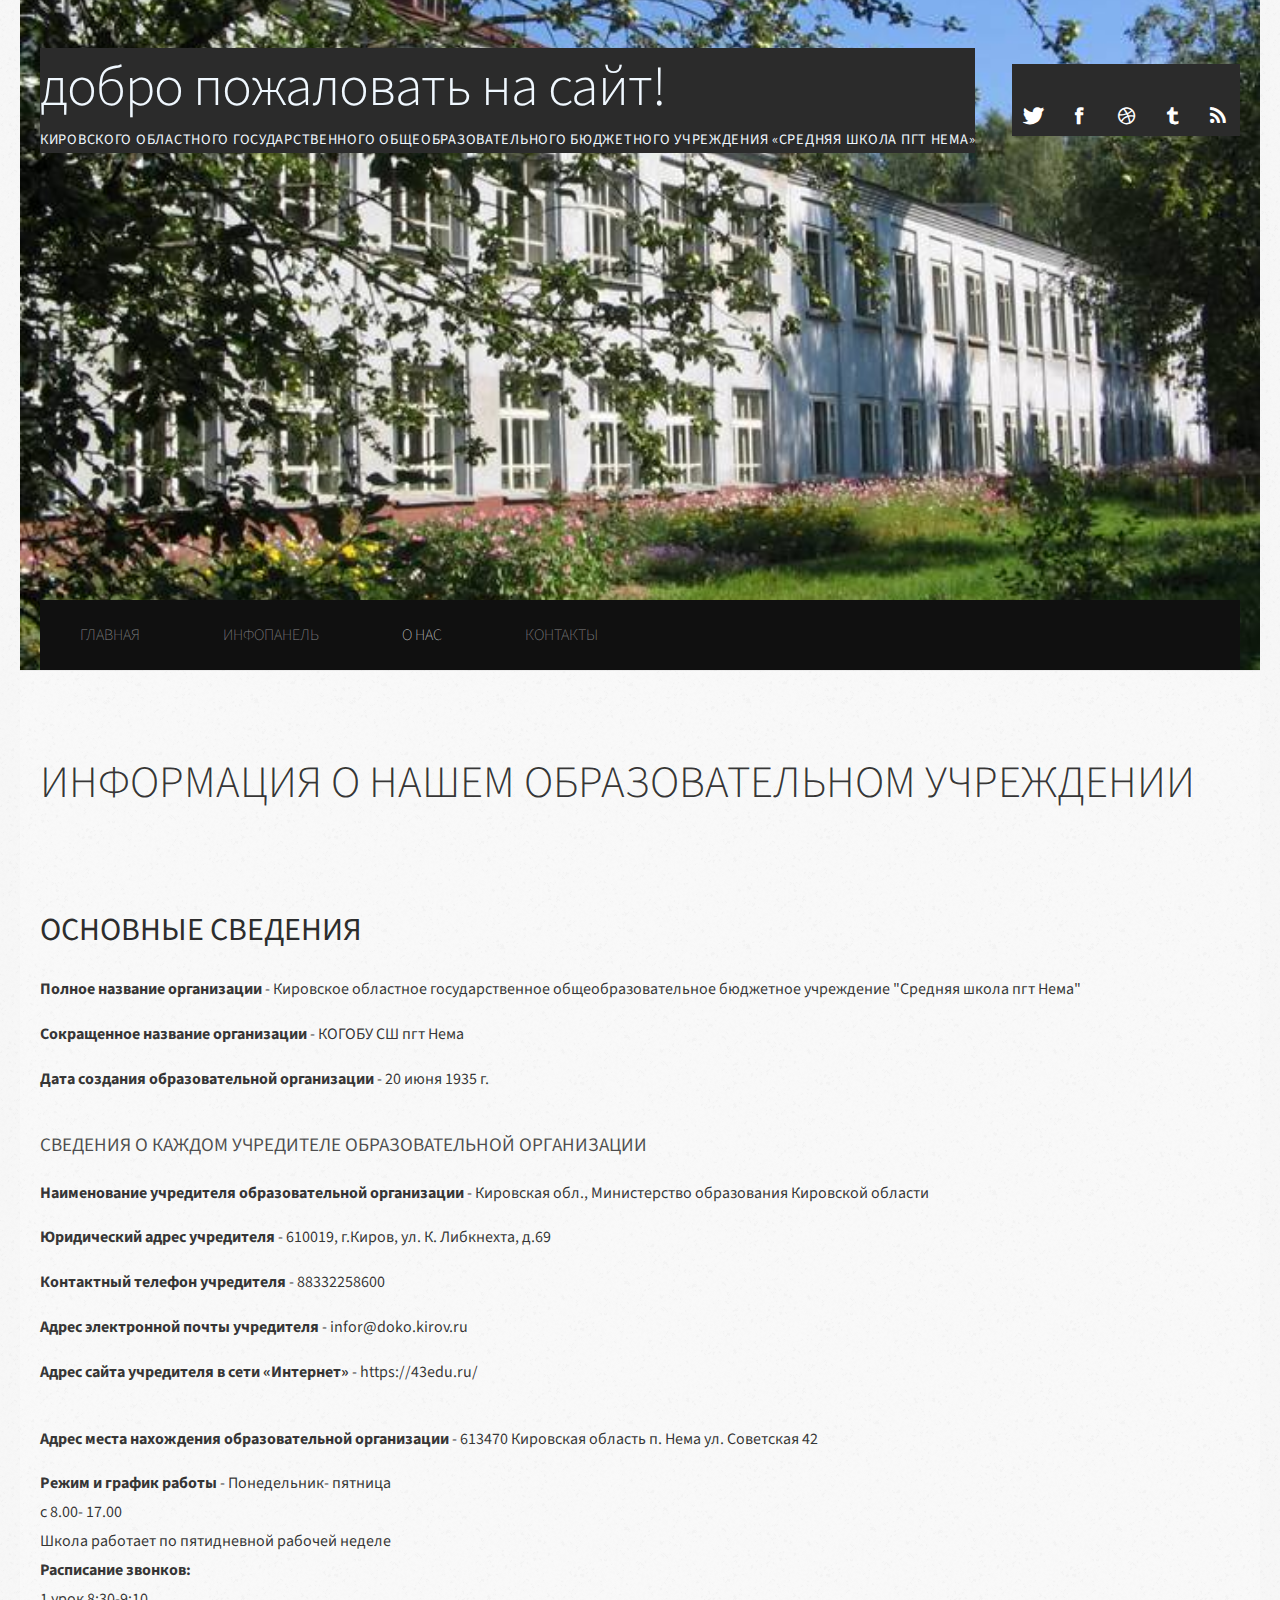
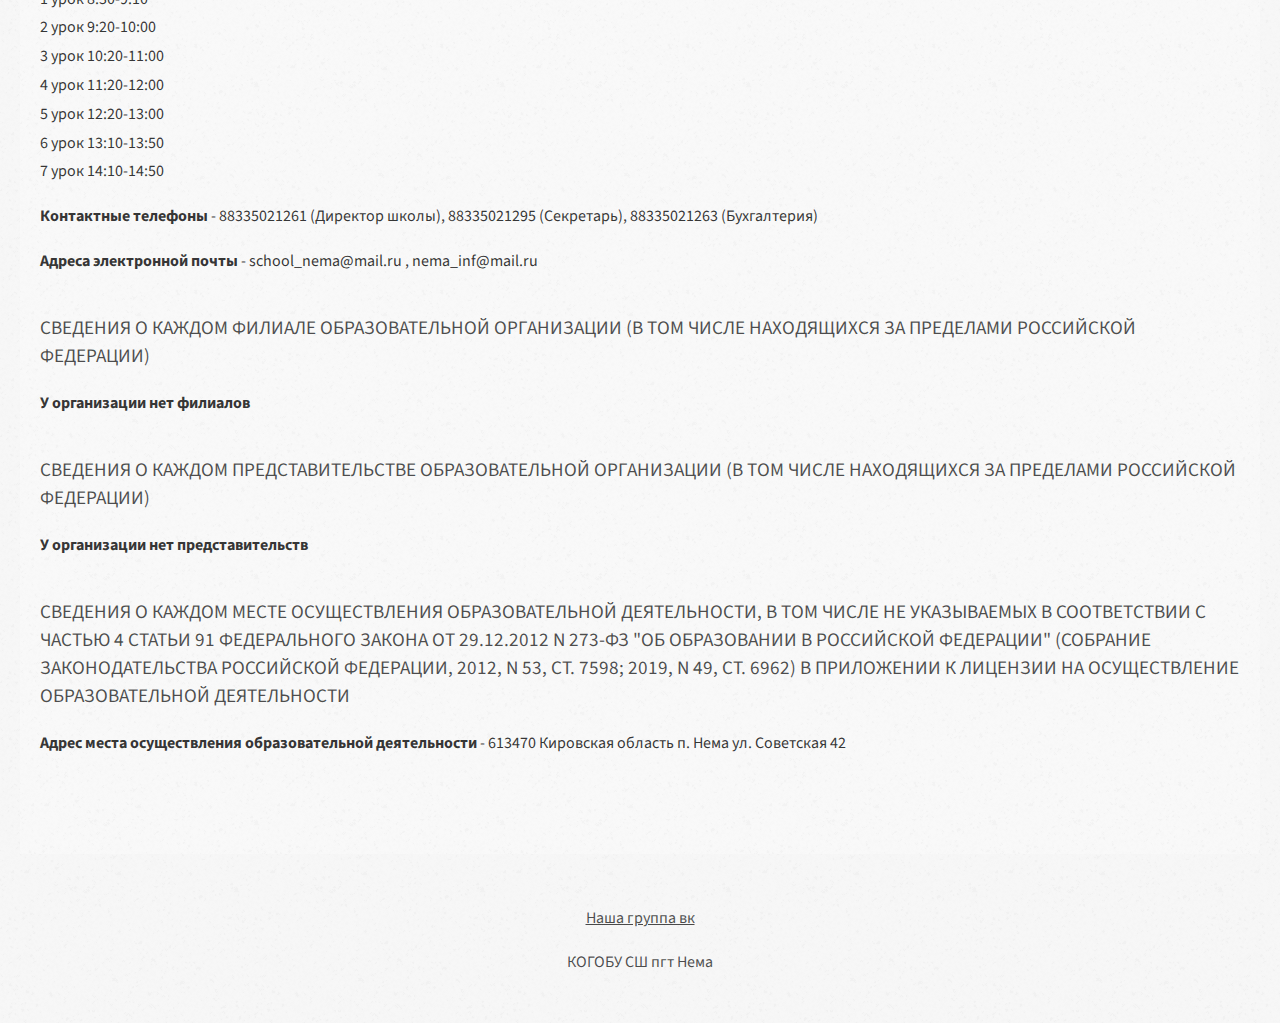
==== aboutme.html @ 9e41f435 "Add files via upload" ====
<!DOCTYPE html PUBLIC "-//W3C//DTD XHTML 1.0 Strict//EN" "http://www.w3.org/TR/xhtml1/DTD/xhtml1-strict.dtd">

<html xmlns="http://www.w3.org/1999/xhtml">
<head>
<meta http-equiv="Content-Type" content="text/html; charset=utf-8" />
<title>О нас | КОГОБУ СШ пгт Нема</title>
<meta name="keywords" content="нема, пгт нема, средняя школа, школа, КОГОБУ, когобу сш, когобу сш пгт нема" />
<meta name="description" content="" />
<link rel="shortcut icon" href="images/favicon.ico">
<link href="http://fonts.googleapis.com/css?family=Source+Sans+Pro:200,300,400,600,700,900" rel="stylesheet" />
<link href="default.css" rel="stylesheet" type="text/css" media="all" />
<link href="fonts.css" rel="stylesheet" type="text/css" media="all" />
<!--[if IE 6]>
<link href="default_ie6.css" rel="stylesheet" type="text/css" />
<![endif]-->
</head>
<body>
<div id="wrapper">
	<div id="header-wrapper">
		<div id="header" class="container">
			<div id="logo">
				<h1>Добро пожаловать на сайт!</h1>
				<p>Кировского областного государственного общеобразовательного бюджетного учреждения «Средняя школа пгт Нема»</p>
			</div>
			<div id="social">
				<ul class="contact">
					<li><a href="#" target="_blank" class="icon icon-twitter"><span>Twitter</span></a></li>
					<li><a href="#" target="_blank" class="icon icon-facebook"><span>Facebook</span></a></li>
					<li><a href="#" target="_blank" class="icon icon-dribbble"><span>Pinterest</span></a></li>
					<li><a href="#" target="_blank" class="icon icon-tumblr"><span>Google+</span></a></li>
					<li><a href="#" target="_blank" class="icon icon-rss"><span>Pinterest</span></a></li>
				</ul>
			</div>
		</div>
		<div id="menu" class="container">
			<ul>
				<li><a href="index.html" target="_blank" accesskey="1" title="">Главная</a></li>
				<li><a href="infopanel.html" target="_blank" accesskey="2" title="">Инфопанель</a></li>
				<li class="current_page_item"><a href="#" accesskey="3" title="">О нас</a></li>
				<li><a href="contact.html" target="_blank" accesskey="4" title="">Контакты</a></li>
			</ul>
		</div>
	</div>
	<div id="portfolio-wrapper">
		<div id="portfolio" class="container">
			<div class="title">
				<h2>Информация о нашем образовательном учреждении</h2>
				<span class="byline"></span> </div>
					<h1><strong>Основные сведения</strong></h1>
					<br>
					<p><strong>Полное название организации</strong> - Кировское областное государственное общеобразовательное 
					бюджетное учреждение "Средняя школа пгт Нема"</p>
					<p><strong>Сокращенное название организации</strong> - КОГОБУ СШ пгт Нема</p>
					<p><strong>Дата создания образовательной организации</strong> - 20  июня  1935 г.</p>
					<br>
					<h3>Сведения о каждом учредителе образовательной организации</h3>
					<p><strong>Наименование учредителя образовательной организации</strong> - 
					Кировская обл., Министерство образования Кировской области</p>
					<p><strong>Юридический адрес учредителя</strong> - 610019, г.Киров, ул. К. Либкнехта, д.69</p>
					<p><strong>Контактный телефон учредителя</strong> - 88332258600</p>
					<p><strong>Адрес электронной почты учредителя</strong> - infor@doko.kirov.ru</p>
					<p><strong>Адрес сайта учредителя в сети «Интернет»</strong> - https://43edu.ru/</p>
					<br>
					<p><strong>Адрес места нахождения образовательной организации</strong> - 613470 Кировская область п. Нема ул. Советская 42</p>
					<p><strong>Режим и график работы</strong> - Понедельник- пятница<br>с 8.00- 17.00<br>Школа работает по пятидневной рабочей неделе<br>
					<strong>Расписание звонков:</strong><br>
					1 урок   8:30-9:10<br>
					2 урок   9:20-10:00<br>
					3 урок   10:20-11:00<br>
					4 урок   11:20-12:00<br>
					5 урок   12:20-13:00<br>
					6 урок   13:10-13:50<br>
					7 урок   14:10-14:50</p>
					<p><strong>Контактные телефоны</strong> - 88335021261 (Директор школы), 88335021295 (Секретарь), 88335021263 (Бухгалтерия)</p>
					<p><strong>Адреса электронной почты</strong> - school_nema@mail.ru , nema_inf@mail.ru</p>
					<br>
					<h3>Сведения о каждом филиале образовательной организации (в том числе находящихся за пределами Российской Федерации)</h3>
					<p><strong>У организации нет филиалов</strong></p>
					<br>
					<h3>Сведения о каждом представительстве образовательной организации (в том числе находящихся за пределами Российской Федерации)</h3>
					<p><strong>У организации нет представительств</strong></p>
					<br>
					<h3>Сведения о каждом месте осуществления образовательной деятельности, в том числе не указываемых 
					в соответствии с частью 4 статьи 91 Федерального закона 
					от 29.12.2012 N 273-ФЗ "Об образовании в Российской Федерации" 
					(Собрание законодательства Российской Федерации, 2012, N 53, ст. 7598; 2019, N 49, ст. 6962) 
					в приложении к лицензии на осуществление образовательной деятельности</h3>
					<p><strong>Адрес места осуществления образовательной деятельности</strong> - 613470 Кировская область п. Нема ул. Советская 42</p>
		</div>
	</div>
</div>
<div id="footer">
	<a href="https://vk.com/public207522038" target="_blank"><p>Наша группа вк<p></a><p>КОГОБУ СШ пгт Нема</p>
</div>
</body>
</html>
---- default.css ----
html, body {
	height: 100%;
}

body {
	margin: 0px;
	padding: 0px;
	background: #F8F8F8 url(images/overlay.png) repeat;
	font-family: 'Source Sans Pro', sans-serif;
	font-size: 12pt;
	font-weight: 400;
	color: rgba(0,0,0,.8);
}

h1, h2, h3 {
	margin: 0;
	padding: 0;
	text-transform: uppercase;
	font-weight: 300;
	color: #2D2D2D;
}

h2 {
	padding: 0px 0px 30px 0px;
	font-size: 2.50em;
}

p, ol, ul {
	margin-top: 0px;
}

p {
	line-height: 180%;
}

strong {
}

a {
	color: rgba(0,0,0,.8);
}

a:hover {
	text-decoration: none;
}

a img {
	border: none;
}

/*********************************************************************************/
/* Image Style                                                                   */
/*********************************************************************************/

	.image
	{
		display: inline-block;
		border: 1px solid rgba(0,0,0,.1);
	}
	
	.image img
	{
		display: block;
		width: 100%;
	}
	
	.image-full
	{
		display: block;
		width: 100%;
		margin: 0 0 3em 0;
	}
	
	.image-left
	{
		float: left;
		margin: 0 2em 2em 0;
	}
	
	.image-centered
	{
		display: block;
		margin: 0 0 2em 0;
	}
	
	.image-centered img
	{
		margin: 0 auto;
		width: auto;
	}


hr {
	display: none;
}

/** WRAPPER */

#wrapper {
	background: #FFF;
	margin: 0px 20px;
}

.container {
	width: 1200px;
	margin: 0px auto;
}

.container1 {
	width: 1200px;
	margin: 0px auto;
}

.clearfix {
	clear: both;
}

/** HEADER */

#header-wrapper
{
	background: url(images/bg.jpg) no-repeat center center;
	background-size: cover;
}

#header {
	position: relative;
	overflow: hidden;
	height: 600px;
}

#social
{
	position: absolute;
	top: 4em;
	right: 0;
	border-top: 0px solid black;
	border-bottom: 0px solid black;
	background: #2B2B2B;
}

/** LOGO */

#logo {
	position: absolute;
	top: 3em;
	left: 0;
	border-top: 0px solid black;
	border-bottom: 0px solid black;
	background: #2B2B2B;
	
}

#logo h1, #logo p {
	margin: 0;
	padding: 0;
}

#logo h1 {
	letter-spacing: -1px;
	text-transform: lowercase;
	font-size: 3.5em;
	color: #f0f8ff;
}

#logo p {
	padding: 0px;
	letter-spacing: 0.05em;
	text-transform: uppercase;
	font-size: 0.9em;
	color: #f0f8ff;
}

#logo p a {
	color: #f0f8ff;
}

#logo a {
	border: none;
	background: none;
	text-decoration: none;
	color: #f0f8ff;
}

/** MENU */

#menu {
	overflow: hidden;
	background: #101010;
}

#menu ul {
	margin: 0px 0px 0px 0px;
	padding: 0px 0px;
	list-style: none;
	line-height: normal;
}

#menu li {
	display: inline-block;
}

#menu a {
	display: block;
	padding: 0px 40px 0px 40px;
	line-height: 70px;
	text-decoration: none;
	text-transform: uppercase;
	text-align: center;
	font-size: 16px;
	font-weight: 200;
	color: rgba(255,255,255,0.5);
	border: none;
}

#menu a:hover, #menu .current_page_item a {
	text-decoration: none;
	color: rgba(255,255,255,0.8);
}

#menu .current_page_item a {
}

#menu .last {
	border-right: none;
}

/** PAGE */

#page {
	overflow: hidden;
	padding: 5em 0em;
}

	#page img
	{
		margin-bottom: 1em;
	}

	#page .title
	{
		margin-bottom: 2em;
	}

	#page .title h2
	{
		font-size: 1.5em;
		font-weight: 400;
		color: rgba(0,0,0,0.8);
	}
	
	#page .title .byline
	{
		display: block;
		padding-bottom: 2em;
		color: rgba(0,0,0,0.7);
	}

/** CONTENT */

#content {
	float: left;
	width: 800px;
	padding-right: 50px;
	border-right: 1px solid #E6E7DC;
}

#content .post-title
{
	margin-bottom: 2em;
}

#content .post-title h2
{
	margin: 0;
	padding: 0;
}


#content .post
{
	margin-bottom: 4em;
	padding-bottom: 4em;
	border-bottom: 1px solid #E6E7DC;
}

/** SIDEBAR 1 */

#sidebar1 {
	float: right;
	width: 250px;
	margin-right: 50px;
}

#sidebar1 #box1 {
	margin-bottom: 4em;
}

#sidebar1 h2,
#sidebar2 h2
{
	font-size: 1.5em;
	font-weight: 400;
}

/** SIDEBAR 2 */

#sidebar2 {
	float: right;
	width: 250px;
}

/* Footer */

#footer {
	overflow: hidden;
	padding: 50px 0px 30px 0px;
}

#footer p {
	text-align: center;
		color: rgba(0,0,0,0.7);
}

#footer a {
		color: rgba(0,0,0,0.7);
}

/* List style 1 */

ul.style1 {
	margin: 0px;
	padding: 0px;
	list-style: none;
}

ul.style1 li {
	padding: 10px 0px 15px 0px;
	border-top: 1px solid #E6E7DC;
}

ul.style1 .first {
	padding-top: 0px;
	border-top: none;
}

/* List style 2 */

ul.style2 {
	margin: 0px;
	padding: 0px;
	list-style: none;
}

ul.style2 li {
	padding: 25px 0px 15px 0px;
	border-top: 1px solid #E6E7DC;
}

ul.style2 .first {
	padding-top: 0px;
	border-top: none;
}

ul.style2 h3 {
	padding: 0px 0px 10px 0px;
	font-size: 1.10em;
}

ul.style2 h3 a {
	color: #101010;
}

ul.style2 a {
	text-decoration: none;
}

ul.style2 a:hover {
	text-decoration: underline;
}


/* List style 3 */

ul.style3 {
	margin: 0px;
	padding: 0px;
	list-style: none;
}

ul.style3 li {
	padding: 20px 0px 20px 0px;
	border-top: 1px solid #E6E7DC;
}

ul.style3 p {
	margin: 0px;
	padding: 0px;
}

ul.style3 img {
	float: left;
	margin-top: 3px;
	margin-right: 20px;
}

ul.style3 .posted {
	padding: 10px 0px 10px 0px;
	font-size: 8pt;
	color: #A2A2A2;
}

ul.style3 .first {
	padding-top: 0px;
	border-top: none;
}

.link-style {
	display: inline-block;
	margin-top: 20px;
	padding: 7px 20px;
	background: #0C73D4;
	border-radius: 5px;
	text-decoration: none;
	text-transform: uppercase;
	color: #FFFFFF;
}


/*********************************************************************************/
/* Portfolio                                                                     */
/*********************************************************************************/

	#portfolio-wrapper
	{
		overflow: hidden;
		padding: 5em 0em;
		background: rgba(0,0,0,.02);
		background-image: url(images/overlay.png);
		background-repeat: repeat;
		border-top: 1px solid rgba(0,0,0,.05);
	}
	
	#portfolio
	{
	}

	#portfolio .box
	{
		color: rgba(0,0,0,0.5);
	}
	
	#portfolio h3
	{
		display: block;
		padding-bottom: 1em;
		text-transform: uppercase;
		font-size: 1.2em;
		font-weight: 400;
		color: rgba(0,0,0,0.7);
	}

	#portfolio .title
	{
	}

	#portfolio .title h2
	{
		color: rgba(0,0,0,0.8);
	}
	
	#portfolio .title .byline
	{
		visibility: hidden;
		display: block;
		padding-bottom: 2em;
		color: rgba(0,0,0,0.7);
	}

	#portfolio .title1 .byline
	{
		visibility: hidden;
		display: block;
		padding-bottom: 2em;
		color: rgba(0,0,0,0.7);
	}

	.column1,
	.column2,
	.column3,
	.column4
	{
		width: 282px;
	}
	
	.column1,
	.column2,
	.column3
	{
		float: left;
		margin-right: 24px;
	}
	
	.column4
	{
		float: right;
	}

/*********************************************************************************/
/* Heading Titles                                                                */
/*********************************************************************************/

	.title
	{
		margin-bottom: 3em;
		
	}
	
	.title h2
	{
		margin: 0;
		padding: 0;
		font-size: 2.8em;
		color: rgba(255,255,255,0.9);
	}
	
	.title .byline
	{
		padding-top: 0.50em;
		letter-spacing: 0.15em;
		text-transform: uppercase;
		font-weight: 400;
		font-size: 1.1em;
		color: #6F6F6F;
	
	}

	.title1
	{
		margin-bottom: 3em;
		border-bottom: solid 1px black;
		
	}
	
	.title1 h2
	{
		margin: 0;
		padding: 0;
		font-size: 2.8em;
		color: rgba(255,255,255,0.9);
	}
	
	.title1 .byline
	{
		padding-top: 0.50em;
		letter-spacing: 0.15em;
		text-transform: uppercase;
		font-weight: 400;
		font-size: 1.1em;
		color: #6F6F6F;
	
	}

/*********************************************************************************/
/* Button Style                                                                  */
/*********************************************************************************/

	.button
	{
		display: inline-block;
		margin-top: 2em;
		padding: 0em 1em;
		background: #161616;
		letter-spacing: 0.10em;
		line-height: 3em;
		text-decoration: none;
		text-transform: uppercase;
		font-weight: 400;
		font-size: 1em;
		color: #FFF;
	}
	
/*********************************************************************************/
/* Social Icon Styles                                                            */
/*********************************************************************************/

	ul.contact
	{
		margin: 0;
		padding: 2em 0em 0em 0em;
		list-style: none;
	}
	
	ul.contact li
	{
		display: inline-block;
		padding: 0em 0.10em;
		font-size: 1em;
	}
	
	ul.contact li span
	{
		display: none;
		margin: 0;
		padding: 0;
	}
	
	ul.contact li a
	{
	}
	
	ul.contact li a:before
	{
		display: inline-block;
		background: none;
		width: 40px;
		height: 40px;
		line-height: 40px;
		text-align: center;
		color: rgba(255,255,255,1);
	}
---- fonts.css ----
@charset 'UTF-8';

@font-face
{
	font-family: 'FontAwesome';
	src: url('fonts/fontawesome-webfont.eot?v=3.0.1');
	src: url('fonts/fontawesome-webfont.eot?#iefix&v=3.0.1') format('embedded-opentype'),
	     url('fonts/fontawesome-webfont.woff?v=3.0.1') format('woff'),
	     url('fonts/fontawesome-webfont.ttf?v=3.0.1') format('truetype'),
	     url('fonts/fontawesome-webfont.svg#FontAwesome') format('svg');
	font-weight: normal;
	font-style: normal;
}

@font-face
{
	font-family: 'Font-Awesome-Social';
	src: url('fonts/fontawesome-social-webfont.eot');
	src: url('fonts/fontawesome-social-webfont.eot?#iefix') format('embedded-opentype'),
	     url('fonts/fontawesome-social-webfont.woff') format('woff'),
		 url('fonts/fontawesome-social-webfont.ttf') format('truetype'),
		 url('fonts/fontawesome-social-webfont.svg#Font-Awesome-More') format('svg');
	font-weight: normal;
	font-style: normal;
}

/*********************************************************************************/
/* Icons                                                                         */
/*********************************************************************************/

	/*
		Powered by:
		
		Font Awesome (http://fortawesome.github.com/Font-Awesome/)
		Font Awesome More (http://gregoryloucas.github.com/Font-Awesome-More/)
	*/

	.icon
	{
		text-decoration: none;
	}

		.icon:before
		{
			font-size: 1.25em;
			text-decoration: none;
			font-family: FontAwesome;
			font-weight: normal;
			font-style: normal;
			-webkit-text-rendering: optimizeLegibility;
			-moz-text-rendering: optimizeLegibility;
			-ms-text-rendering: optimizeLegibility;
			-o-text-rendering: optimizeLegibility;
			text-rendering: optimizeLegibility;
			-webkit-font-smoothing: antialiased;
			-moz-font-smoothing: antialiased;
			-ms-font-smoothing: antialiased;
			-o-font-smoothing: antialiased;
			font-smoothing: antialiased;
			-webkit-font-feature-settings: "liga" 1, "dlig" 1;
			-moz-font-feature-settings: "liga=1, dlig=1";
			-ms-font-feature-settings: "liga" 1, "dlig" 1;
			-o-font-feature-settings: "liga" 1, "dlig" 1;
			font-feature-settings: "liga" 1, "dlig" 1;
		}

		.icon-glass:before                { content: "\f000"; }
		.icon-music:before                { content: "\f001"; }
		.icon-search:before               { content: "\f002"; }
		.icon-envelope:before             { content: "\f003"; }
		.icon-heart:before                { content: "\f004"; }
		.icon-star:before                 { content: "\f005"; }
		.icon-star-empty:before           { content: "\f006"; }
		.icon-user:before                 { content: "\f007"; }
		.icon-film:before                 { content: "\f008"; }
		.icon-th-large:before             { content: "\f009"; }
		.icon-th:before                   { content: "\f00a"; }
		.icon-th-list:before              { content: "\f00b"; }
		.icon-ok:before                   { content: "\f00c"; }
		.icon-remove:before               { content: "\f00d"; }
		.icon-zoom-in:before              { content: "\f00e"; }

		.icon-zoom-out:before             { content: "\f010"; }
		.icon-off:before                  { content: "\f011"; }
		.icon-signal:before               { content: "\f012"; }
		.icon-cog:before                  { content: "\f013"; }
		.icon-trash:before                { content: "\f014"; }
		.icon-home:before                 { content: "\f015"; }
		.icon-file:before                 { content: "\f016"; }
		.icon-time:before                 { content: "\f017"; }
		.icon-road:before                 { content: "\f018"; }
		.icon-download-alt:before         { content: "\f019"; }
		.icon-download:before             { content: "\f01a"; }
		.icon-upload:before               { content: "\f01b"; }
		.icon-inbox:before                { content: "\f01c"; }
		.icon-play-circle:before          { content: "\f01d"; }
		.icon-repeat:before               { content: "\f01e"; }

		/* \f020 doesn't work in Safari. all shifted one down */
		.icon-refresh:before              { content: "\f021"; }
		.icon-list-alt:before             { content: "\f022"; }
		.icon-lock:before                 { content: "\f023"; }
		.icon-flag:before                 { content: "\f024"; }
		.icon-headphones:before           { content: "\f025"; }
		.icon-volume-off:before           { content: "\f026"; }
		.icon-volume-down:before          { content: "\f027"; }
		.icon-volume-up:before            { content: "\f028"; }
		.icon-qrcode:before               { content: "\f029"; }
		.icon-barcode:before              { content: "\f02a"; }
		.icon-tag:before                  { content: "\f02b"; }
		.icon-tags:before                 { content: "\f02c"; }
		.icon-book:before                 { content: "\f02d"; }
		.icon-bookmark:before             { content: "\f02e"; }
		.icon-print:before                { content: "\f02f"; }

		.icon-camera:before               { content: "\f030"; }
		.icon-font:before                 { content: "\f031"; }
		.icon-bold:before                 { content: "\f032"; }
		.icon-italic:before               { content: "\f033"; }
		.icon-text-height:before          { content: "\f034"; }
		.icon-text-width:before           { content: "\f035"; }
		.icon-align-left:before           { content: "\f036"; }
		.icon-align-center:before         { content: "\f037"; }
		.icon-align-right:before          { content: "\f038"; }
		.icon-align-justify:before        { content: "\f039"; }
		.icon-list:before                 { content: "\f03a"; }
		.icon-indent-left:before          { content: "\f03b"; }
		.icon-indent-right:before         { content: "\f03c"; }
		.icon-facetime-video:before       { content: "\f03d"; }
		.icon-picture:before              { content: "\f03e"; }

		.icon-pencil:before               { content: "\f040"; }
		.icon-map-marker:before           { content: "\f041"; }
		.icon-adjust:before               { content: "\f042"; }
		.icon-tint:before                 { content: "\f043"; }
		.icon-edit:before                 { content: "\f044"; }
		.icon-share:before                { content: "\f045"; }
		.icon-check:before                { content: "\f046"; }
		.icon-move:before                 { content: "\f047"; }
		.icon-step-backward:before        { content: "\f048"; }
		.icon-fast-backward:before        { content: "\f049"; }
		.icon-backward:before             { content: "\f04a"; }
		.icon-play:before                 { content: "\f04b"; }
		.icon-pause:before                { content: "\f04c"; }
		.icon-stop:before                 { content: "\f04d"; }
		.icon-forward:before              { content: "\f04e"; }

		.icon-fast-forward:before         { content: "\f050"; }
		.icon-step-forward:before         { content: "\f051"; }
		.icon-eject:before                { content: "\f052"; }
		.icon-chevron-left:before         { content: "\f053"; }
		.icon-chevron-right:before        { content: "\f054"; }
		.icon-plus-sign:before            { content: "\f055"; }
		.icon-minus-sign:before           { content: "\f056"; }
		.icon-remove-sign:before          { content: "\f057"; }
		.icon-ok-sign:before              { content: "\f058"; }
		.icon-question-sign:before        { content: "\f059"; }
		.icon-info-sign:before            { content: "\f05a"; }
		.icon-screenshot:before           { content: "\f05b"; }
		.icon-remove-circle:before        { content: "\f05c"; }
		.icon-ok-circle:before            { content: "\f05d"; }
		.icon-ban-circle:before           { content: "\f05e"; }

		.icon-arrow-left:before           { content: "\f060"; }
		.icon-arrow-right:before          { content: "\f061"; }
		.icon-arrow-up:before             { content: "\f062"; }
		.icon-arrow-down:before           { content: "\f063"; }
		.icon-share-alt:before            { content: "\f064"; }
		.icon-resize-full:before          { content: "\f065"; }
		.icon-resize-small:before         { content: "\f066"; }
		.icon-plus:before                 { content: "\f067"; }
		.icon-minus:before                { content: "\f068"; }
		.icon-asterisk:before             { content: "\f069"; }
		.icon-exclamation-sign:before     { content: "\f06a"; }
		.icon-gift:before                 { content: "\f06b"; }
		.icon-leaf:before                 { content: "\f06c"; }
		.icon-fire:before                 { content: "\f06d"; }
		.icon-eye-open:before             { content: "\f06e"; }

		.icon-eye-close:before            { content: "\f070"; }
		.icon-warning-sign:before         { content: "\f071"; }
		.icon-plane:before                { content: "\f072"; }
		.icon-calendar:before             { content: "\f073"; }
		.icon-random:before               { content: "\f074"; }
		.icon-comment:before              { content: "\f075"; }
		.icon-magnet:before               { content: "\f076"; }
		.icon-chevron-up:before           { content: "\f077"; }
		.icon-chevron-down:before         { content: "\f078"; }
		.icon-retweet:before              { content: "\f079"; }
		.icon-shopping-cart:before        { content: "\f07a"; }
		.icon-folder-close:before         { content: "\f07b"; }
		.icon-folder-open:before          { content: "\f07c"; }
		.icon-resize-vertical:before      { content: "\f07d"; }
		.icon-resize-horizontal:before    { content: "\f07e"; }

		.icon-bar-chart:before            { content: "\f080"; }
		.icon-twitter-sign:before         { content: "\f081"; }
		.icon-facebook-sign:before        { content: "\f082"; }
		.icon-camera-retro:before         { content: "\f083"; }
		.icon-key:before                  { content: "\f084"; }
		.icon-cogs:before                 { content: "\f085"; }
		.icon-comments:before             { content: "\f086"; }
		.icon-thumbs-up:before            { content: "\f087"; }
		.icon-thumbs-down:before          { content: "\f088"; }
		.icon-star-half:before            { content: "\f089"; }
		.icon-heart-empty:before          { content: "\f08a"; }
		.icon-signout:before              { content: "\f08b"; }
		.icon-linkedin-sign:before        { content: "\f08c"; }
		.icon-pushpin:before              { content: "\f08d"; }
		.icon-external-link:before        { content: "\f08e"; }

		.icon-signin:before               { content: "\f090"; }
		.icon-trophy:before               { content: "\f091"; }
		.icon-github-sign:before          { content: "\f092"; }
		.icon-upload-alt:before           { content: "\f093"; }
		.icon-lemon:before                { content: "\f094"; }
		.icon-phone:before                { content: "\f095"; }
		.icon-check-empty:before          { content: "\f096"; }
		.icon-bookmark-empty:before       { content: "\f097"; }
		.icon-phone-sign:before           { content: "\f098"; }
		.icon-twitter:before              { content: "\f099"; }
		.icon-facebook:before             { content: "\f09a"; }
		.icon-github:before               { content: "\f09b"; }
		.icon-unlock:before               { content: "\f09c"; }
		.icon-credit-card:before          { content: "\f09d"; }
		.icon-rss:before                  { content: "\f09e"; }

		.icon-hdd:before                  { content: "\f0a0"; }
		.icon-bullhorn:before             { content: "\f0a1"; }
		.icon-bell:before                 { content: "\f0a2"; }
		.icon-certificate:before          { content: "\f0a3"; }
		.icon-hand-right:before           { content: "\f0a4"; }
		.icon-hand-left:before            { content: "\f0a5"; }
		.icon-hand-up:before              { content: "\f0a6"; }
		.icon-hand-down:before            { content: "\f0a7"; }
		.icon-circle-arrow-left:before    { content: "\f0a8"; }
		.icon-circle-arrow-right:before   { content: "\f0a9"; }
		.icon-circle-arrow-up:before      { content: "\f0aa"; }
		.icon-circle-arrow-down:before    { content: "\f0ab"; }
		.icon-globe:before                { content: "\f0ac"; }
		.icon-wrench:before               { content: "\f0ad"; }
		.icon-tasks:before                { content: "\f0ae"; }

		.icon-filter:before               { content: "\f0b0"; }
		.icon-briefcase:before            { content: "\f0b1"; }
		.icon-fullscreen:before           { content: "\f0b2"; }

		.icon-group:before                { content: "\f0c0"; }
		.icon-link:before                 { content: "\f0c1"; }
		.icon-cloud:before                { content: "\f0c2"; }
		.icon-beaker:before               { content: "\f0c3"; }
		.icon-cut:before                  { content: "\f0c4"; }
		.icon-copy:before                 { content: "\f0c5"; }
		.icon-paper-clip:before           { content: "\f0c6"; }
		.icon-save:before                 { content: "\f0c7"; }
		.icon-sign-blank:before           { content: "\f0c8"; }
		.icon-reorder:before              { content: "\f0c9"; }
		.icon-list-ul:before              { content: "\f0ca"; }
		.icon-list-ol:before              { content: "\f0cb"; }
		.icon-strikethrough:before        { content: "\f0cc"; }
		.icon-underline:before            { content: "\f0cd"; }
		.icon-table:before                { content: "\f0ce"; }

		.icon-magic:before                { content: "\f0d0"; }
		.icon-truck:before                { content: "\f0d1"; }
		.icon-pinterest:before            { content: "\f0d2"; }
		.icon-pinterest-sign:before       { content: "\f0d3"; }
		.icon-google-plus-sign:before     { content: "\f0d4"; }
		.icon-google-plus:before          { content: "\f0d5"; }
		.icon-money:before                { content: "\f0d6"; }
		.icon-caret-down:before           { content: "\f0d7"; }
		.icon-caret-up:before             { content: "\f0d8"; }
		.icon-caret-left:before           { content: "\f0d9"; }
		.icon-caret-right:before          { content: "\f0da"; }
		.icon-columns:before              { content: "\f0db"; }
		.icon-sort:before                 { content: "\f0dc"; }
		.icon-sort-down:before            { content: "\f0dd"; }
		.icon-sort-up:before              { content: "\f0de"; }

		.icon-envelope-alt:before         { content: "\f0e0"; }
		.icon-linkedin:before             { content: "\f0e1"; }
		.icon-undo:before                 { content: "\f0e2"; }
		.icon-legal:before                { content: "\f0e3"; }
		.icon-dashboard:before            { content: "\f0e4"; }
		.icon-comment-alt:before          { content: "\f0e5"; }
		.icon-comments-alt:before         { content: "\f0e6"; }
		.icon-bolt:before                 { content: "\f0e7"; }
		.icon-sitemap:before              { content: "\f0e8"; }
		.icon-umbrella:before             { content: "\f0e9"; }
		.icon-paste:before                { content: "\f0ea"; }
		.icon-lightbulb:before            { content: "\f0eb"; }
		.icon-exchange:before             { content: "\f0ec"; }
		.icon-cloud-download:before       { content: "\f0ed"; }
		.icon-cloud-upload:before         { content: "\f0ee"; }

		.icon-user-md:before              { content: "\f0f0"; }
		.icon-stethoscope:before          { content: "\f0f1"; }
		.icon-suitcase:before             { content: "\f0f2"; }
		.icon-bell-alt:before             { content: "\f0f3"; }
		.icon-coffee:before               { content: "\f0f4"; }
		.icon-food:before                 { content: "\f0f5"; }
		.icon-file-alt:before             { content: "\f0f6"; }
		.icon-building:before             { content: "\f0f7"; }
		.icon-hospital:before             { content: "\f0f8"; }
		.icon-ambulance:before            { content: "\f0f9"; }
		.icon-medkit:before               { content: "\f0fa"; }
		.icon-fighter-jet:before          { content: "\f0fb"; }
		.icon-beer:before                 { content: "\f0fc"; }
		.icon-h-sign:before               { content: "\f0fd"; }
		.icon-plus-sign-alt:before        { content: "\f0fe"; }

		.icon-double-angle-left:before    { content: "\f100"; }
		.icon-double-angle-right:before   { content: "\f101"; }
		.icon-double-angle-up:before      { content: "\f102"; }
		.icon-double-angle-down:before    { content: "\f103"; }
		.icon-angle-left:before           { content: "\f104"; }
		.icon-angle-right:before          { content: "\f105"; }
		.icon-angle-up:before             { content: "\f106"; }
		.icon-angle-down:before           { content: "\f107"; }
		.icon-desktop:before              { content: "\f108"; }
		.icon-laptop:before               { content: "\f109"; }
		.icon-tablet:before               { content: "\f10a"; }
		.icon-mobile-phone:before         { content: "\f10b"; }
		.icon-circle-blank:before         { content: "\f10c"; }
		.icon-quote-left:before           { content: "\f10d"; }
		.icon-quote-right:before          { content: "\f10e"; }

		.icon-spinner:before              { content: "\f110"; }
		.icon-circle:before               { content: "\f111"; }
		.icon-reply:before                { content: "\f112"; }
		.icon-github-alt:before           { content: "\f113"; }
		.icon-folder-close-alt:before     { content: "\f114"; }
		.icon-folder-open-alt:before      { content: "\f115"; }

		.icon-blogger-sign:before,.icon-blogger:before,.icon-delicious:before,.icon-dribbble-sign:before,.icon-dribbble:before,.icon-dropbox:before,.icon-drupal:before,.icon-evernote-sign:before,.icon-evernote:before,.icon-flickr-sign:before,.icon-flickr:before,.icon-forrst-sign:before,.icon-forrst:before,.icon-foursquare-sign:before,.icon-foursquare:before,.icon-git-fork:before,.icon-hacker-news:before,.icon-instagram:before,.icon-lastfm-sign:before,.icon-lastfm:before,.icon-paypal:before,.icon-picasa-sign:before,.icon-picasa:before,.icon-reddit:before,.icon-share-this-sign:before,.icon-share-this:before,.icon-skype:before,.icon-soundcloud:before,.icon-spotify:before,.icon-stack-overflow:before,.icon-tumblr-sign:before,.icon-tumblr:before,.icon-vimeo-sign:before,.icon-vimeo:before,.icon-wordpress-sign:before,.icon-wordpress:before,.icon-yelp-sign:before,.icon-yelp:before,.icon-youtube-sign:before,.icon-youtube:before              {font-family:'Font-Awesome-Social'; }

		.icon-dropbox:before              { content: "\f300"; }
		.icon-drupal:before               { content: "\f301"; }
		.icon-git-fork:before             { content: "\f302"; }
		.icon-instagram:before            { content: "\f303"; }
		.icon-share-this-sign:before      { content: "\f304"; }
		.icon-share-this:before           { content: "\f305"; }
		.icon-foursquare-sign:before      { content: "\f306"; }
		.icon-foursquare:before           { content: "\f307"; }
		.icon-hacker-news:before          { content: "\f308"; }
		.icon-skype:before                { content: "\f309"; }
		.icon-spotify:before              { content: "\f30a"; }
		.icon-soundcloud:before           { content: "\f30b"; }
		.icon-paypal:before               { content: "\f30c"; }
		.icon-youtube-sign:before         { content: "\f30d"; }
		.icon-youtube:before              { content: "\f30e"; }
		.icon-reddit:before               { content: "\f30f"; }
		.icon-blogger-sign:before         { content: "\f310"; }
		.icon-blogger:before              { content: "\f311"; }
		.icon-dribbble-sign:before        { content: "\f312"; }
		.icon-dribbble:before             { content: "\f313"; }
		.icon-evernote-sign:before        { content: "\f314"; }
		.icon-evernote:before             { content: "\f315"; }
		.icon-flickr-sign:before          { content: "\f316"; }
		.icon-flickr:before               { content: "\f317"; }
		.icon-forrst-sign:before          { content: "\f318"; }
		.icon-forrst:before               { content: "\f319"; }
		.icon-delicious:before            { content: "\f31a"; }
		.icon-lastfm-sign:before          { content: "\f31b"; }
		.icon-lastfm:before               { content: "\f31c"; }
		.icon-picasa-sign:before          { content: "\f31d"; }
		.icon-picasa:before               { content: "\f31e"; }
		.icon-stack-overflow:before       { content: "\f320"; }
		.icon-tumblr-sign:before          { content: "\f321"; }
		.icon-tumblr:before               { content: "\f322"; }
		.icon-vimeo-sign:before           { content: "\f323"; }
		.icon-vimeo:before                { content: "\f324"; }
		.icon-wordpress-sign:before       { content: "\f325"; }
		.icon-wordpress:before            { content: "\f326"; }
		.icon-yelp-sign:before            { content: "\f327"; }
		.icon-yelp:before                 { content: "\f328"; }
		.icon-cloud-upload:before		  { content: "\f0ee"; }
		.icon-cloud-download:before		  { content: "\f0ed"; }
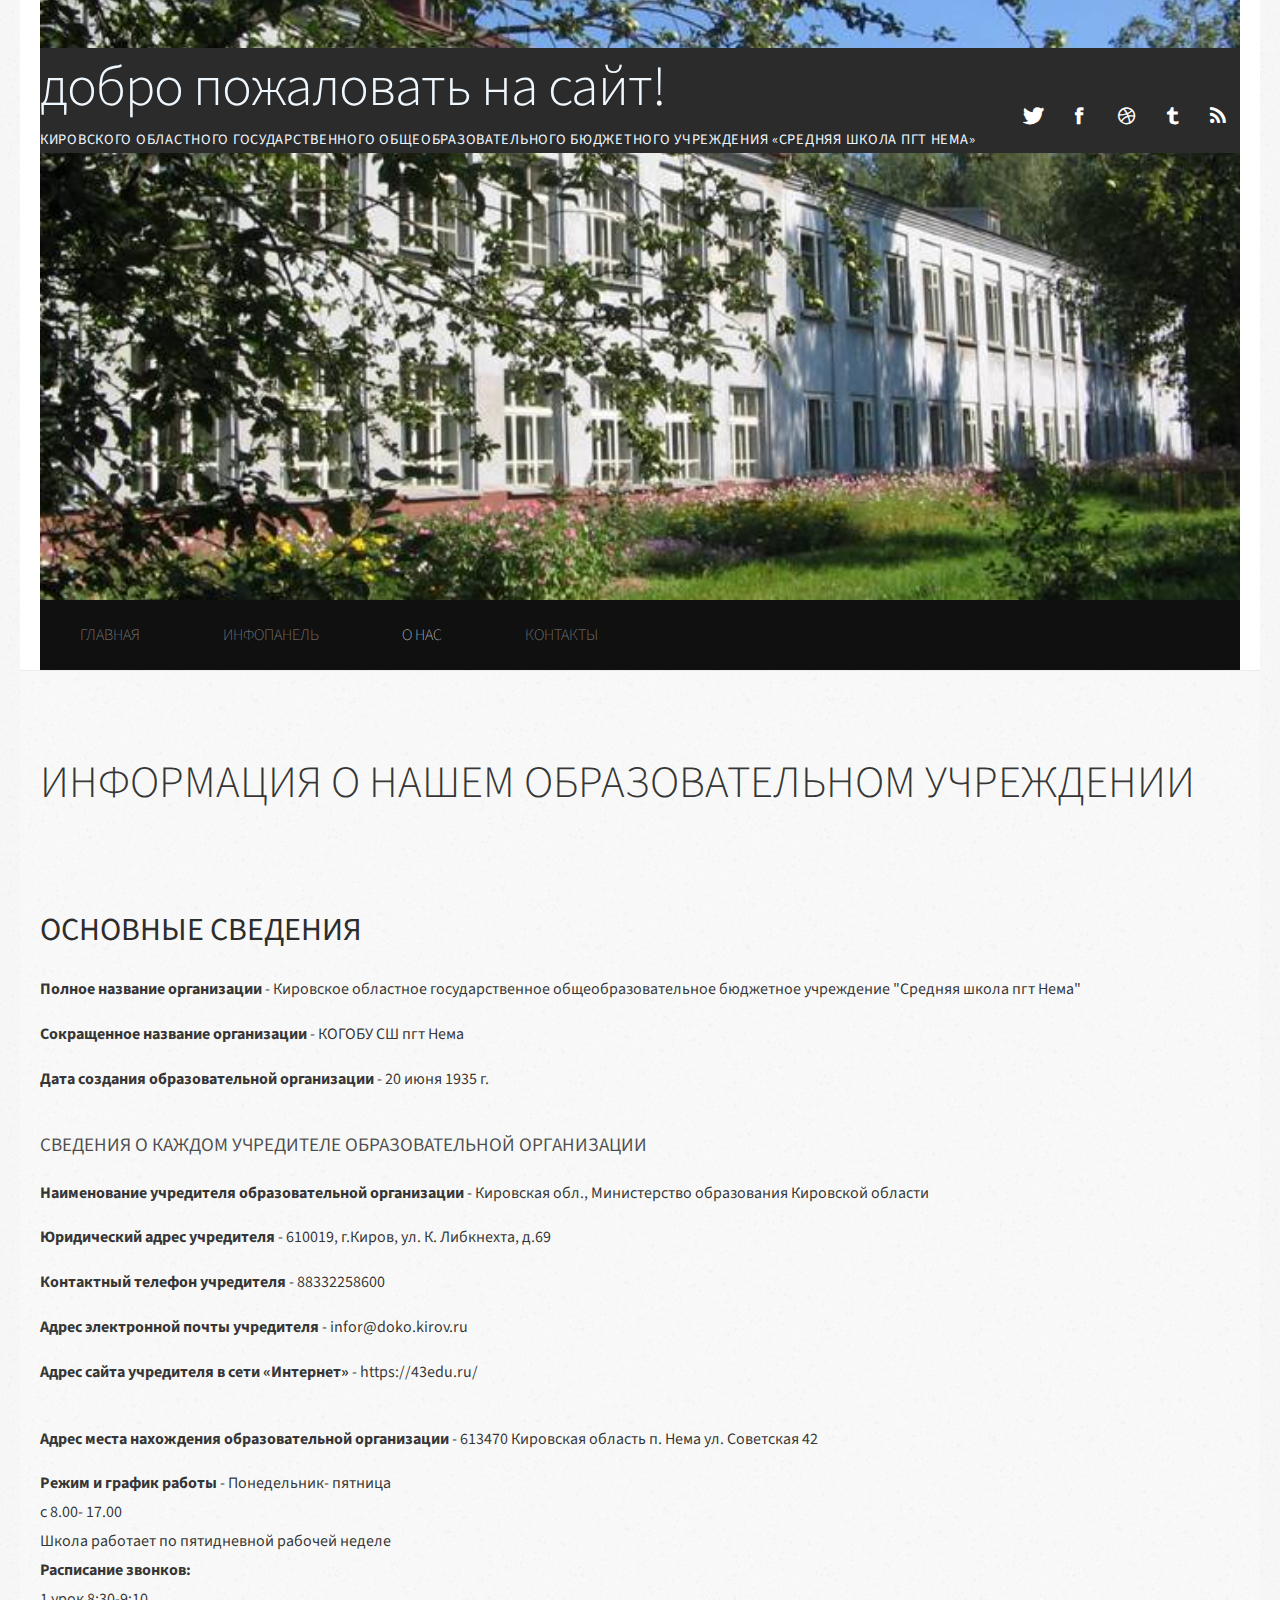
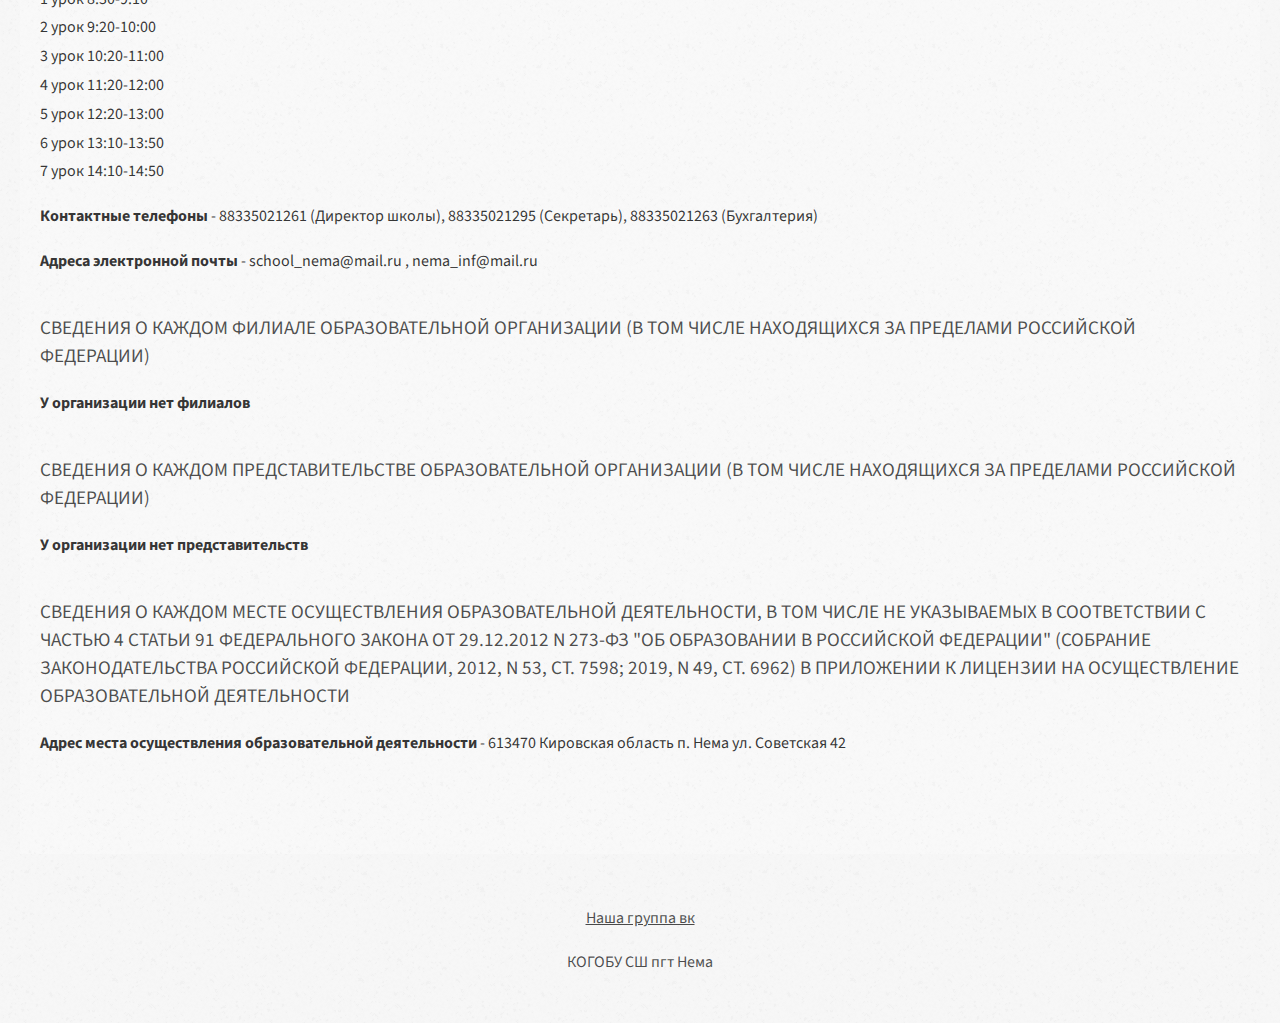
==== commit 933a7e91: "Add files via upload" ====
--- a/aboutme.html
+++ b/aboutme.html
@@ -16,9 +16,9 @@
 </head>
 <body>
 <div id="wrapper">
-	<div id="header-wrapper">
+	<div id="header-wrapper" class="container">
 		<div id="header" class="container">
-			<div id="logo">
+			<div id="logo" class="container">
 				<h1>Добро пожаловать на сайт!</h1>
 				<p>Кировского областного государственного общеобразовательного бюджетного учреждения «Средняя школа пгт Нема»</p>
 			</div>
